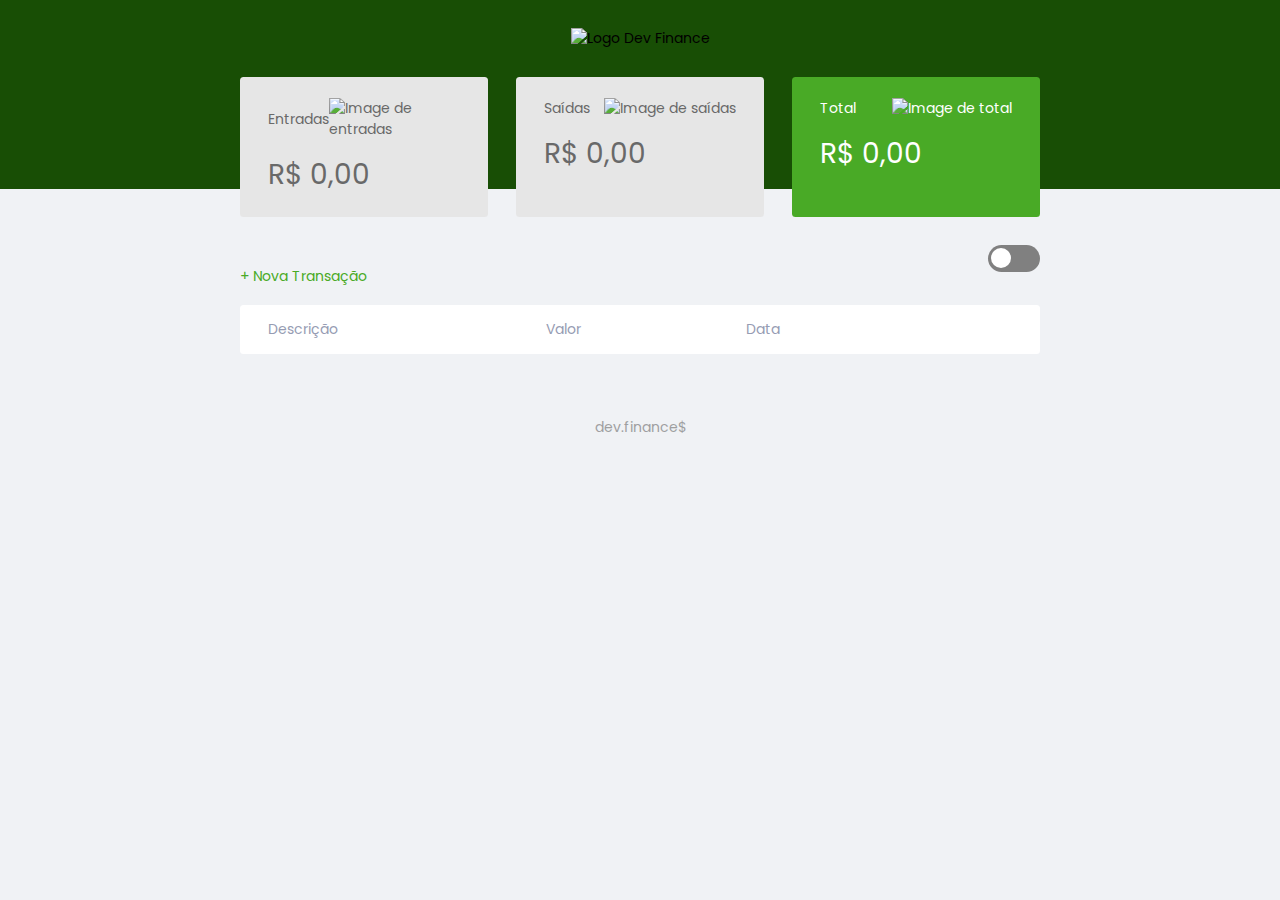
==== index.html @ 4e328bc8 "Added Dark Mode" ====
<!DOCTYPE html>
<html lang="pt-br">
    <head>
        <meta charset="UTF-8" />
        <meta name="viewport" content="width=device-width, initial-scale=1.0" />
        <title>dev.finance$</title>

        <link rel="stylesheet" href="./style.css">
        <link rel="preconnect" href="https://fonts.gstatic.com">
        <link href="https://fonts.googleapis.com/css2?family=Poppins:ital,wght@0,100;0,400;0,700;1,100;1,400;1,700&display=swap" rel="stylesheet">
    </head>
    <body>
        <header>
            <img src="./assets/logo.svg" alt="Logo Dev Finance">
        </header>

        <main class="container">
            <section id="balance">

                <h2 class="sr-only">Balanço</h2>

                <div class="card">
                    <h3>
                        <span>
                            Entradas
                        </span>
                        <img src="./assets/income.svg" alt="Image de entradas">
                    </h3>
                    <p id="incomeDisplay">R$ 0,00</p>
                </div>

                <div class="card">
                    <h3>
                        <span>
                            Saídas
                        </span>
                        <img src="./assets/expense.svg" alt="Image de saídas">
                    </h3>
                    <p id="expenseDisplay">R$ 0,00</p>
                </div>

                <div class="card total">
                    <h3>
                        <span>
                            Total
                        </span>
                        <img src="./assets/total.svg" alt="Image de total">
                    </h3>
                    <p id="totalDisplay">R$ 0,00</p>
                </div>

            </section>

            <section id="transaction">
                <h2 class="sr-only">Transações</h2>

                <div class="toggle">
                    <input id="switch" type="checkbox" name="theme"> 
                    <label for="switch"></label>
                </div>

                <a href="#" 
                onclick="Modal.open()"
                class="button new">+ Nova Transação</a>
                
                <table id="data-table">
                    <thead>
                        <tr>
                            <th>Descrição</th>
                            <th>Valor</th>
                            <th>Data</th>
                            <th></th>
                        </tr>
                    </thead>
                    <tbody>
                    </tbody>
                </table>
            </section>
        </main>

        <div class="modal-overlay">
            <div class="modal">
                <div id="form">
                    <h2>Nova Transação</h2>
                    <form action="" onsubmit="Form.submit(event)">
                        <div class="input-group">
                            <label 
                                class="sr-only" 
                                for="description">Descrição</label>
                            <input 
                                type="text" 
                                id="description" 
                                name="description"
                                placeholder="Descrição"
                            />
                        </div>

                        <div class="input-group">
                            <label 
                                class="sr-only" 
                                for="amount">Valor</label>
                            <input 
                                type="number"
                                step="0.01"
                                id="amount" 
                                name="amount"
                                placeholder="0,00"
                            />
                            <small class="help">Use o sinal - (negativo) para despesas e , (vírgula) para casas decimais</small>
                        </div>

                        <div class="input-group">
                            <label 
                                class="sr-only" 
                                for="date">Data</label>
                            <input 
                                type="date" 
                                id="date" 
                                name="date"
                            />
                        </div>

                        <div class="input-group actions">
                            <a 
                            onclick="Modal.close()"
                            href="#" 
                            class="button cancel">Cancelar</a>
                            <button>Salvar</button>
                        </div>
                    </form>
                </div>
            </div>
        </div>

        <footer><p>dev.finance$</p></footer>

        <script src="./scripts.js"></script>
        <script src="darkModal.js"></script>
    </body>
</html>
---- style.css ----
/* Global ===================== */
:root {
    --dark-blue: #363f5f;
    --green: #49AA26;
    --dark-background: #2d2d2d;
    --dark-header: #191919;
    --light-green: #3dd705;
    --red: #e92929;


    --white-background: #F0F2F5; 
    --green-header: #184e05;
    --card-white: #e6e6e6;
    --color-white: rgb(105, 105, 105);
}

* {
    margin: 0;
    padding: 0;
    box-sizing: border-box;
}

html {
    font-size: 93.75%; /* 15px */
}

body {
    background: var(--white-background);
    font-family:'Poppins', sans-serif;
}


.sr-only {
    position: absolute;
    width: 1px;
    height: 1px;
    padding: 0;
    margin: -1px;
    overflow: hidden;
    clip: rect(0, 0, 0, 0);
    white-space: nowrap;
    border-width: 0;
}

.container {
    width: min(90vw, 800px);
    margin: auto;
}

/* Titles ===================== */
h2 {
    margin-top: 3.2rem;
    margin-bottom: 0.8rem;
    color: var(--dark-blue);

    font-weight: normal;
}

/* Links & Buttons ===================== */
a {
    color: var(--green);
    text-decoration: none;
}

a:hover {
    color: var(--light-green);
}

button {
    width: 100%;
    height: 50px;

    border: none;

    color: white;
    background: var(--green);

    padding: 0;

    border-radius: 0.25rem;

    cursor: pointer;

    transition: all .5s ease-in-out ;
}

button:hover {
    background: var(--light-green);
}

.button.new {
    display: inline-block;
    margin-bottom: .8rem;
}

.button.cancel {
    color: var(--red);
    border: 2px var(--red) solid;
    border-radius: 0.25rem;

    height: 50px;

    display: flex;
    align-items: center;
    justify-content: center;

    opacity: 0.6;
    transition: all .3s ease-in-out ;
}

.button.cancel:hover {
    opacity: 1;
}

/* Header ===================== */
header {
    background: var(--green-header);
    padding: 2rem 0 10rem;
    text-align: center;
}

#logo {
    color: #fff;
    font-weight: 100;
}

/* button Dark Modal */

input[type=checkbox]{
    height: 0;
    width: 0;
    visibility: hidden;
    
}

label {
    cursor: pointer;
    text-indent: -9999px;
    width: 52px;
    height: 27px;
    background: grey;
    float: right;
    border-radius: 100px;
    position: relative;
}

label::after{
    content: '';
    position: absolute;
    top: 3px;
    left: 3px;
    width: 20px;
    height: 20px;
    background-color: white;
    border-radius: 90px;
    transition: 0.3s;
}

input:checked + label {
    background-color: var(--dark-blue);
}

input:checked + label::after {
    left: calc(100% - 5px);
    transform: translateX(-100%);
}

label:active:after {
    width: 45px;
}

/* Balance ===================== */
#balance {
    margin-top: -8rem;
}

#balance h2 {
    color:white;
    margin-top:0;
}

/* Cards ===================== */
.card {
    background: var(--card-white);
    padding: 1.5rem 2rem;
    border-radius: 0.25rem;

    margin-bottom: 2rem;

    color: var(--color-white);
}

.card h3 {
    font-weight: normal;
    font-size: 1rem;

    display: flex;
    align-items: center;
    justify-content: space-between;
}

.card p {
    font-size: 2rem;
    line-height: 3rem;

    margin-top: 1rem;
}

.card.total {
    background: var(--green);
    color: white;
}

/* Table ===================== */
#transaction {
    display: block;
    width: 100%;
    overflow-x: auto;
}
#data-table {
    width: 100%;
    border-spacing: 0 0.5rem;
    color: #969cb3;
}

table thead tr th:first-child, 
table tbody tr td:first-child
{
    border-radius: 0.25rem 0 0 0.25rem;
}

table thead tr th:last-child, 
table tbody tr td:last-child{
    border-radius: 0 0.25rem 0.25rem 0;
}

table thead th {
    background: white;

    font-weight: normal;
    padding: 1rem 2rem;

    text-align: left;
}

table tbody tr {
    opacity: 0.7
}

table tbody tr:hover {
    opacity: 1;
}

table tbody td {
    background: white;
    padding: 1rem 2rem;
}

td.description {
    color: var(--dark-blue);
}

td.income {
    color: #12a454;
}

td.expense {
    color: #e92929;
}

/* Modal ===================== */
.modal-overlay {
    width: 100%;
    height: 100%;

    background-color: rgba(0,0,0,0.7);

    position: fixed;
    top: 0;

    display:flex;
    align-items: center;
    justify-content: center;

    opacity: 0;
    visibility: hidden;

    z-index: 999;
}

.modal-overlay.active {
    opacity: 1;
    visibility: visible;
}

.modal {
    background: var(--card-white);
    padding: 2.4rem;

    position: relative;
    z-index: 1;
}


/* Form ===================== */
#form {
    max-width: 500px;
}

#form h2 {
    color: var(--color-white);
    margin-top: 0;
}

input {
    border: none;
    border-radius: 0.2rem;

    padding: 0.8rem;

    width: 100%;
}

.input-group {
    margin-top: 0.8rem;
}

.input-group .help{
    opacity: 0.4;
}

.input-group.actions {
    display: flex;
    justify-content: space-between;
    align-items: center;
}

.input-group.actions .button,
.input-group.actions button {
    width: 48%;
}


/* Footer ===================== */
footer {
    text-align: center;
    padding: 4rem 0 2rem;
    color: var(--color-white);

    opacity: 0.6;
}


/* Responsive ===================== */
@media (min-width: 800px) {
    html {
        font-size: 87.5%;
    }

    #balance {
        display: grid;
        grid-template-columns: repeat(3, 1fr);
        gap: 2rem;
    }
}
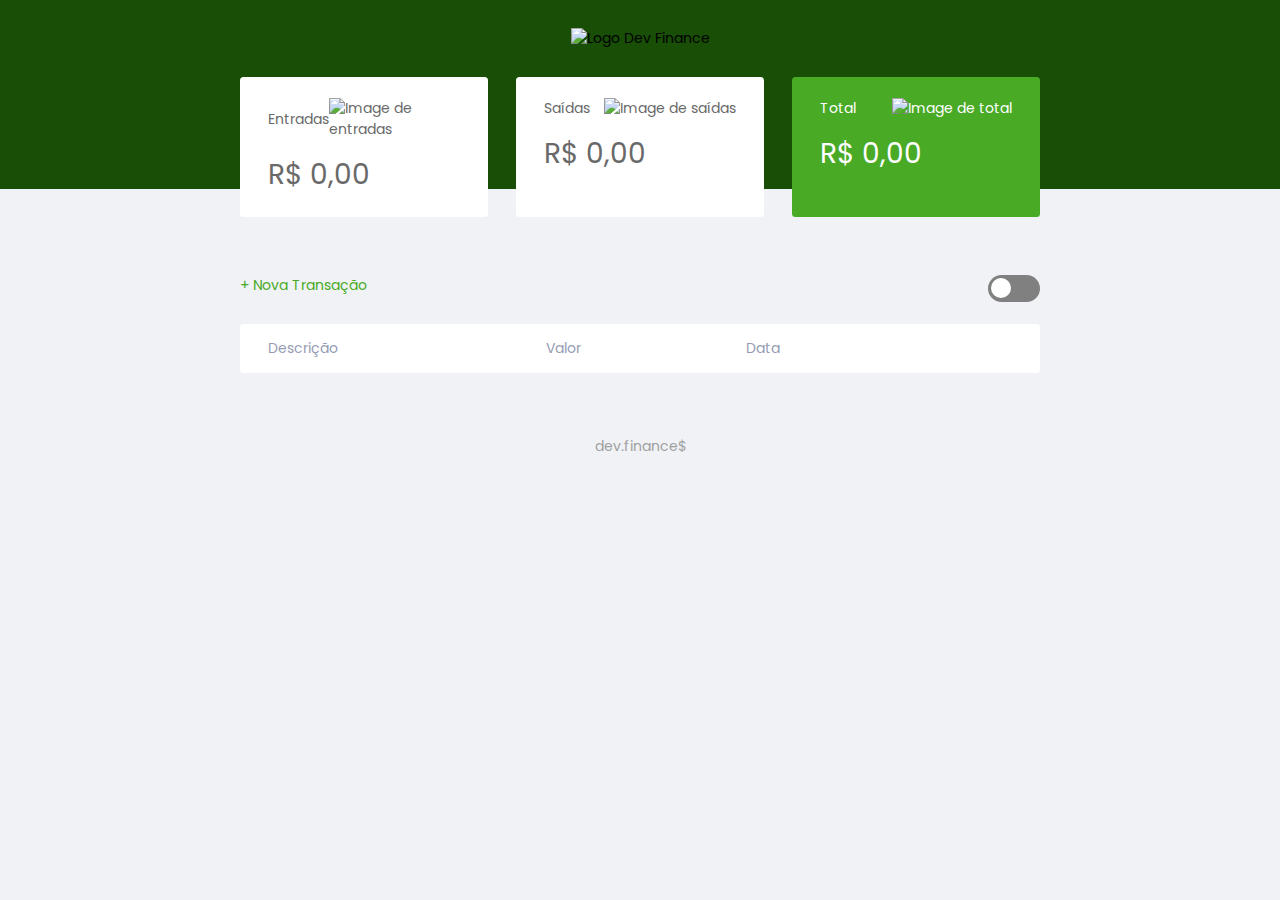
==== commit ec33c092: "Atualizações do projeto" ====
--- a/index.html
+++ b/index.html
@@ -5,7 +5,7 @@
         <meta name="viewport" content="width=device-width, initial-scale=1.0" />
         <title>dev.finance$</title>
 
-        <link rel="stylesheet" href="./style.css">
+        <link rel="stylesheet" href="./css/style.css">
         <link rel="preconnect" href="https://fonts.gstatic.com">
         <link href="https://fonts.googleapis.com/css2?family=Poppins:ital,wght@0,100;0,400;0,700;1,100;1,400;1,700&display=swap" rel="stylesheet">
     </head>
@@ -54,14 +54,19 @@
             <section id="transaction">
                 <h2 class="sr-only">Transações</h2>
 
+                <!-- Botao Dark Mode -->
+
                 <div class="toggle">
+
+                    <a href="#" 
+                    onclick="Modal.open()"
+                    class="button new">+ Nova Transação</a>
+
                     <input id="switch" type="checkbox" name="theme"> 
                     <label for="switch"></label>
                 </div>
 
-                <a href="#" 
-                onclick="Modal.open()"
-                class="button new">+ Nova Transação</a>
+
                 
                 <table id="data-table">
                     <thead>
@@ -134,7 +139,7 @@
 
         <footer><p>dev.finance$</p></footer>
 
-        <script src="./scripts.js"></script>
-        <script src="darkModal.js"></script>
+        <script src="./js/scripts.js"></script>
+        <script src="./js/darkModal.js"></script>
     </body>
 </html>
--- a/css/style.css
+++ b/css/style.css
@@ -0,0 +1,370 @@
+/* Global ===================== */
+:root {
+    --dark-blue: #363f5f;
+    --green: #49AA26;
+    --dark-background: #2d2d2d;
+    --dark-header: #191919;
+    --light-green: #3dd705;
+    --red: #e92929;
+
+
+    --white-background: #F0F2F5; 
+    --green-header: #184e05;
+    --card-white: #ffffff;
+    --color-white: rgb(105, 105, 105);
+}
+
+* {
+    margin: 0;
+    padding: 0;
+    box-sizing: border-box;
+}
+
+html {
+    font-size: 93.75%; /* 15px */
+}
+
+body {
+    background: var(--white-background);
+    font-family:'Poppins', sans-serif;
+}
+
+.sr-only {
+    position: absolute;
+    width: 1px;
+    height: 1px;
+    padding: 0;
+    margin: -1px;
+    overflow: hidden;
+    clip: rect(0, 0, 0, 0);
+    white-space: nowrap;
+    border-width: 0;
+}
+
+.container {
+    width: min(90vw, 800px);
+    margin: auto;
+}
+
+/* Titles ===================== */
+h2 {
+    margin-top: 3.2rem;
+    margin-bottom: 0.8rem;
+    color: var(--dark-blue);
+
+    font-weight: normal;
+}
+
+/* Links & Buttons ===================== */
+a {
+    color: var(--green);
+    text-decoration: none;
+}
+
+a:hover {
+    color: var(--light-green);
+}
+
+button {
+    width: 100%;
+    height: 50px;
+
+    border: none;
+
+    color: white;
+    background: var(--green);
+
+    padding: 0;
+
+    border-radius: 0.25rem;
+
+    cursor: pointer;
+
+    transition: all .5s ease-in-out ;
+}
+
+button:hover {
+    background: var(--light-green);
+}
+
+.button.new {
+    display: inline-block;
+    margin-bottom: .8rem;
+}
+
+.button.cancel {
+    color: var(--red);
+    border: 2px var(--red) solid;
+    border-radius: 0.25rem;
+
+    height: 50px;
+
+    display: flex;
+    align-items: center;
+    justify-content: center;
+
+    opacity: 0.6;
+    transition: all .3s ease-in-out ;
+}
+
+.button.cancel:hover {
+    opacity: 1;
+}
+
+/* Header ===================== */
+header {
+    background: var(--green-header);
+    padding: 2rem 0 10rem;
+    text-align: center;
+}
+
+#logo {
+    color: #fff;
+    font-weight: 100;
+}
+
+/* button Dark Modal */
+
+.toggle{
+    margin: 30px 0 10px;
+}
+
+input[type=checkbox]{
+    height: 0;
+    width: 0;
+    visibility: hidden;
+    
+}
+
+label {
+    cursor: pointer;
+    text-indent: -9999px;
+    width: 52px;
+    height: 27px;
+    background: grey;
+    float: right;
+    border-radius: 100px;
+    position: relative;
+}
+
+label::after{
+    content: '';
+    position: absolute;
+    top: 3px;
+    left: 3px;
+    width: 20px;
+    height: 20px;
+    background-color: white;
+    border-radius: 90px;
+    transition: 0.3s;
+}
+
+input:checked + label {
+    background-color: var(--dark-blue);
+}
+
+input:checked + label::after {
+    left: calc(100% - 5px);
+    transform: translateX(-100%);
+}
+
+label:active:after {
+    width: 45px;
+}
+
+/* Balance ===================== */
+#balance {
+    margin-top: -8rem;
+}
+
+#balance h2 {
+    color:white;
+    margin-top:0;
+}
+
+/* Cards ===================== */
+.card {
+    background: var(--card-white);
+    padding: 1.5rem 2rem;
+    border-radius: 0.25rem;
+
+    margin-bottom: 2rem;
+
+    color: var(--color-white);
+}
+
+.card h3 {
+    font-weight: normal;
+    font-size: 1rem;
+
+    display: flex;
+    align-items: center;
+    justify-content: space-between;
+}
+
+.card p {
+    font-size: 2rem;
+    line-height: 3rem;
+
+    margin-top: 1rem;
+}
+
+.card.total {
+    background: var(--green);
+    color: white;
+}
+
+/* Table ===================== */
+#transaction {
+    display: block;
+    width: 100%;
+    overflow-x: auto;
+}
+#data-table {
+    width: 100%;
+    border-spacing: 0 0.5rem;
+    color: #969cb3;
+}
+
+table thead tr th:first-child, 
+table tbody tr td:first-child
+{
+    border-radius: 0.25rem 0 0 0.25rem;
+}
+
+table thead tr th:last-child, 
+table tbody tr td:last-child{
+    border-radius: 0 0.25rem 0.25rem 0;
+}
+
+table thead th {
+    background: white;
+
+    font-weight: normal;
+    padding: 1rem 2rem;
+
+    text-align: left;
+}
+
+table tbody tr {
+    opacity: 0.6;
+
+    transition: all 300ms linear;
+}
+
+table tbody tr:hover {
+    opacity: 1;
+}
+
+table tbody td {
+    background: white;
+    padding: 1rem 2rem;
+}
+
+td.description {
+    color: var(--dark-blue);
+}
+
+td.income {
+    color: #12a454;
+}
+
+td.expense {
+    color: #e92929;
+}
+
+/* Modal ===================== */
+.modal-overlay {
+    width: 100%;
+    height: 100%;
+
+    background-color: rgba(0,0,0,0.7);
+
+    position: fixed;
+    top: 0;
+
+    display:flex;
+    align-items: center;
+    justify-content: center;
+
+    opacity: 0;
+    visibility: hidden;
+
+    z-index: 999;
+}
+
+.modal-overlay.active {
+    opacity: 1;
+    visibility: visible;
+}
+
+.modal {
+    background: var(--card-white);
+    padding: 2.4rem;
+
+    position: relative;
+    z-index: 1;
+}
+
+
+/* Form ===================== */
+#form {
+    max-width: 500px;
+}
+
+#form h2 {
+    color: var(--color-white);
+    margin-top: 0;
+}
+
+input {
+    border: none;
+    border-radius: 0.2rem;
+
+    padding: 0.8rem;
+
+    width: 100%;
+}
+
+.input-group {
+    margin-top: 0.8rem;
+}
+
+.input-group .help{
+    opacity: 0.4;
+}
+
+.input-group.actions {
+    display: flex;
+    justify-content: space-between;
+    align-items: center;
+}
+
+.input-group.actions .button,
+.input-group.actions button {
+    width: 48%;
+}
+
+
+/* Footer ===================== */
+footer {
+    text-align: center;
+    padding: 4rem 0 2rem;
+    color: var(--color-white);
+
+    opacity: 0.6;
+}
+
+
+/* Responsive ===================== */
+@media (min-width: 800px) {
+    html {
+        font-size: 87.5%;
+    }
+
+    #balance {
+        display: grid;
+        grid-template-columns: repeat(3, 1fr);
+        gap: 2rem;
+    }
+}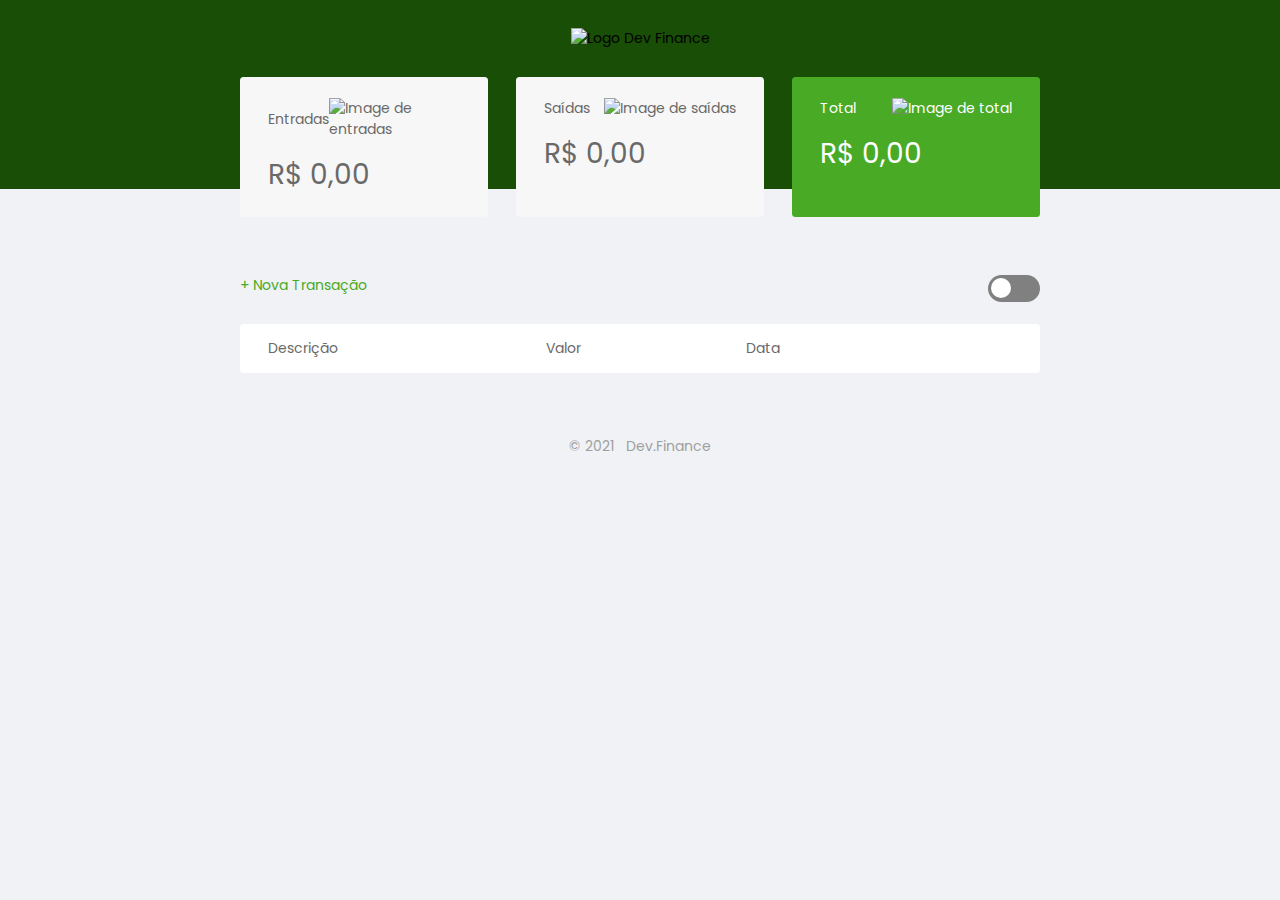
==== commit a543907c: "Verificação de nova transação" ====
--- a/index.html
+++ b/index.html
@@ -85,6 +85,7 @@
 
         <div class="modal-overlay">
             <div class="modal">
+
                 <div id="form">
                     <h2>Nova Transação</h2>
                     <form action="" onsubmit="Form.submit(event)">
@@ -137,9 +138,25 @@
             </div>
         </div>
 
-        <footer><p>dev.finance$</p></footer>
+        <div class="error">
+            <div class="error-modal">
+
+                <img src="https://www.flaticon.com/svg/vstatic/svg/458/458594.svg?token=exp=1620518072~hmac=e890ba1c6e76fb81b2fe6828dd7229ee" alt="">
+
+                <h1>Por Favor, preencha todos os campos</h1>
+
+                <a 
+                onclick="Modal.open(), error.closeError()" 
+                href="#"
+                class="button">Voltar</a>
+
+            </div>
+        </div>
+
+
+        <footer><p>© 2021 &nbsp; Dev.Finance</p></footer>
 
         <script src="./js/scripts.js"></script>
         <script src="./js/darkModal.js"></script>
     </body>
-</html>
+</html>--- a/css/style.css
+++ b/css/style.css
@@ -10,8 +10,9 @@
 
     --white-background: #F0F2F5; 
     --green-header: #184e05;
-    --card-white: #ffffff;
-    --color-white: rgb(105, 105, 105);
+    --card-white: #f7f7f7;
+    --color-white: #696969;
+    --card-dark: #fff;
 }
 
 * {
@@ -94,7 +95,7 @@
 
 .button.cancel {
     color: var(--red);
-    border: 2px var(--red) solid;
+    border: var(--red) solid;
     border-radius: 0.25rem;
 
     height: 50px;
@@ -104,7 +105,7 @@
     justify-content: center;
 
     opacity: 0.6;
-    transition: all .3s ease-in-out ;
+    transition: all 100ms linear;
 }
 
 .button.cancel:hover {
@@ -133,7 +134,6 @@
     height: 0;
     width: 0;
     visibility: hidden;
-    
 }
 
 label {
@@ -223,7 +223,7 @@
 #data-table {
     width: 100%;
     border-spacing: 0 0.5rem;
-    color: #969cb3;
+    color: var(--color-white);
 }
 
 table thead tr th:first-child, 
@@ -238,7 +238,7 @@
 }
 
 table thead th {
-    background: white;
+    background: var(--card-dark);
 
     font-weight: normal;
     padding: 1rem 2rem;
@@ -257,13 +257,15 @@
 }
 
 table tbody td {
-    background: white;
     padding: 1rem 2rem;
+    
+    background: var(--card-dark)
 }
 
 td.description {
-    color: var(--dark-blue);
-}
+    color: var(--color-white);
+}
+
 
 td.income {
     color: #12a454;
@@ -290,7 +292,7 @@
     opacity: 0;
     visibility: hidden;
 
-    z-index: 999;
+    z-index: 998;
 }
 
 .modal-overlay.active {
@@ -306,7 +308,6 @@
     z-index: 1;
 }
 
-
 /* Form ===================== */
 #form {
     max-width: 500px;
@@ -324,6 +325,9 @@
     padding: 0.8rem;
 
     width: 100%;
+
+    outline: 0;
+    
 }
 
 .input-group {
@@ -331,7 +335,8 @@
 }
 
 .input-group .help{
-    opacity: 0.4;
+    opacity: 0.7;
+    color: var(--color-white);
 }
 
 .input-group.actions {
@@ -345,6 +350,69 @@
     width: 48%;
 }
 
+
+/* Error ====================== */
+
+.error{
+    width: 100%;
+    height: 100%;
+
+    background-color: rgba(0,0,0,0.7);
+
+    position: fixed;
+    top: 0;
+
+    display:flex;
+    align-items: center;
+    justify-content: center;
+
+    opacity: 0;
+    visibility: hidden;
+
+    z-index: 999;
+    transition: all 200ms linear;
+}
+
+.error.active{
+    opacity: 1;
+    visibility: visible;
+}
+
+.error-modal{
+    background: var(--card-white);
+    padding: 2.2rem 2.4rem;
+    margin-top: -30rem;
+
+    position: relative;
+    z-index: 1;
+}
+
+.error img{
+    display: block;
+    margin: 0 auto;
+
+    width: 100px;
+    height: 100px;
+}
+
+.error h1{
+    margin: 32px 0;
+    color: var(--color-white);
+    text-align: center;
+}
+
+.error a{
+    display: flex;
+    align-items: center;
+    justify-content: center;
+
+
+    color: white;
+
+    padding: 10px 32px;
+
+    background: var(--green);
+}
 
 /* Footer ===================== */
 footer {
